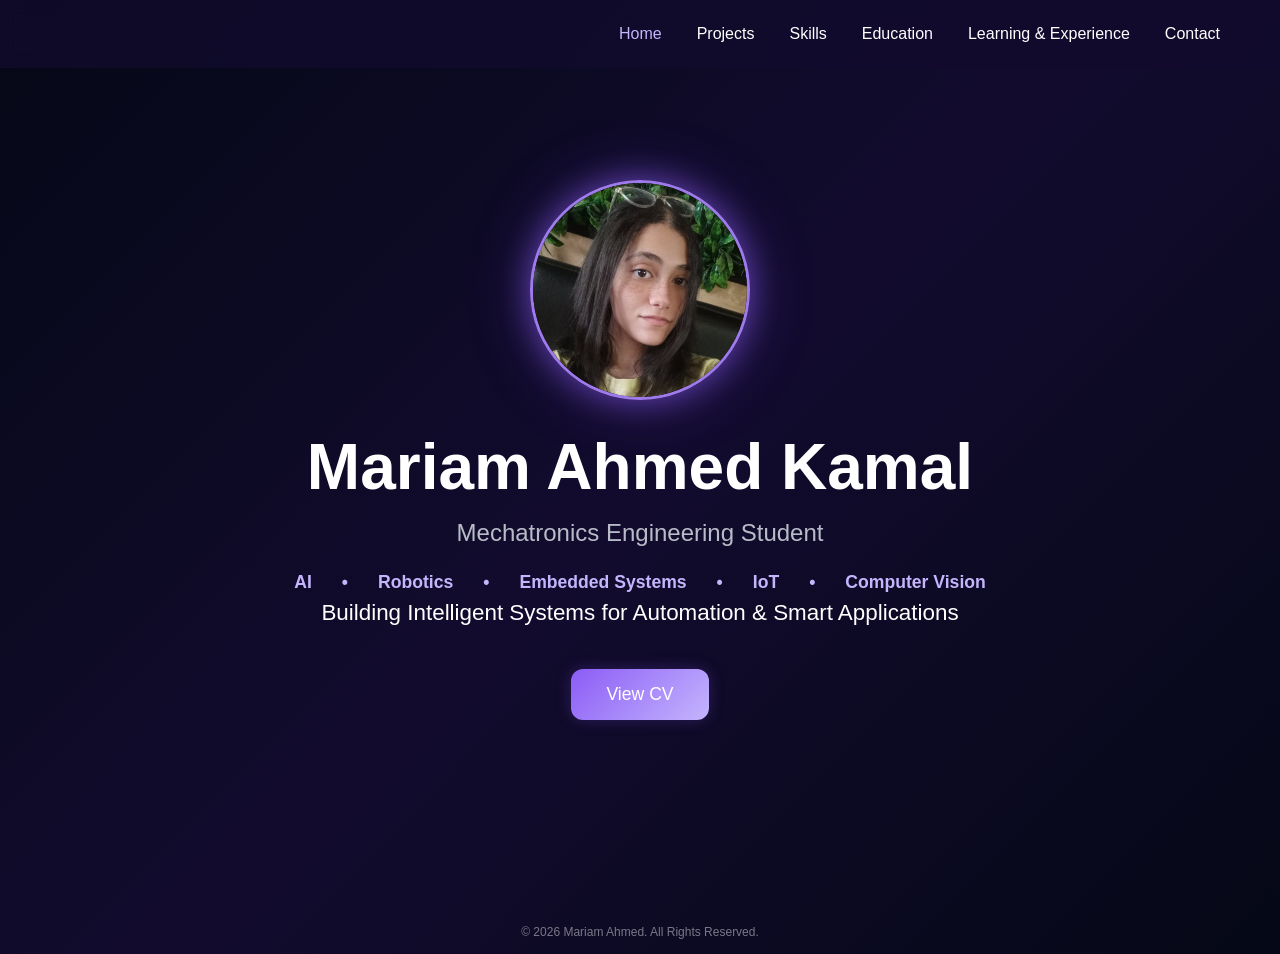
==== index.html @ 73816cff "Initial portfolio upload" ====
<!DOCTYPE html>
<html lang="en">

<head>
    <meta charset="UTF-8">
    <meta name="viewport" content="width=device-width, initial-scale=1.0">
    <title>Mariam Ahmed</title>

    <link rel="stylesheet" href="style.css">
</head>

<body>
    <nav class="navbar">

        <div class="menu-toggle">
            ☰
        </div>

        <ul class="nav-links">

            <li><a class="active" href="index.html">Home</a></li>
            <li><a href="projects.html">Projects</a></li>
            <li><a href="skills.html">Skills</a></li>
            <li><a href="education.html">Education</a></li>
            <li><a href="learning.html">Learning & Experience</a></li>
            <li><a href="contact.html">Contact</a></li>

        </ul>

    </nav>
    <section class="hero" id="home">

        <img src="images/profile.jpg" alt="Mariam Ahmed" class="profile-img">

        <h1>Mariam Ahmed Kamal</h1>

        <h2>Mechatronics Engineering Student</h2>

        <div class="tags">
            <span>AI</span>
            <span>•</span>

            <span>Robotics</span>
            <span>•</span>

            <span>Embedded Systems</span>
            <span>•</span>

            <span>IoT</span>
            <span>•</span>

            <span>Computer Vision</span>
        </div>
        <p>
            Building Intelligent Systems
            for Automation & Smart Applications
        </p>

        <a href="Mariam-Ahmed-CV.pdf" target="_blank" class="btn">
            View CV
        </a>

    </section>

    <script src="script.js"></script>

    <footer>
        <p>© 2026 Mariam Ahmed. All Rights Reserved.</p>
    </footer>
    
</body>

</html>
---- style.css ----
* {
    margin: 0;
    padding: 0;
    box-sizing: border-box;
}

:root {

    /* Main Theme */

    --primary: #8b5cf6;
    --primary-light: #c4b5fd;

    /* Glow */

    --primary-border: #9f7aea;

    --primary-glow-strong: rgba(139, 92, 246, .55);
    --primary-glow-medium: rgba(139, 92, 246, .35);
    --primary-glow-soft: rgba(139, 92, 246, .22);

    /* Background */

    --bg1: #050816;
    --bg2: #120b2e;

    /* Cards */

    --card-bg: rgba(255, 255, 255, 0.03);
    --card-border: rgba(167, 139, 250, .25);

    /* Text */

    --text: #ffffff;
    --text-secondary: #b8bcc8;
}

html {
    scroll-behavior: smooth;
}

body {

    background: linear-gradient(135deg,
            var(--bg1),
            var(--bg2),
            var(--bg1));

    color: var(--text);

    font-family: Arial, sans-serif;
}

/* ================= HOME ================= */

.hero {

    min-height: 100vh;

    display: flex;

    flex-direction: column;

    justify-content: center;

    align-items: center;

    text-align: center;

    padding: 40px;
}

.profile-img {

    width: 220px;

    height: 220px;

    object-fit: cover;

    object-position: center top;

    border-radius: 50%;

    margin-bottom: 30px;

    border: 3px solid var(--primary-border);

    box-shadow:
        0 0 30px var(--primary-glow-strong),
        0 0 60px var(--primary-glow-medium);
}

.hero h1 {

    font-size: 4rem;

    margin-bottom: 15px;
}

.hero h2 {

    color: var(--text-secondary);

    font-weight: 500;

    margin-bottom: 25px;
}

.tags {

    display: flex;

    justify-content: center;

    gap: 30px;

    flex-wrap: wrap;
}

.tags span {

    color: var(--primary-light);

    font-weight: 600;

    font-size: 1.1rem;
}

.hero p {

    font-size: 1.4rem;

    max-width: 700px;

    margin-bottom: 35px;

    line-height: 1.8;
}

/* ================= BUTTON ================= */

.btn {

    text-decoration: none;

    background: linear-gradient(135deg,
            var(--primary),
            var(--primary-light));

    color: white;

    padding: 15px 35px;

    border-radius: 12px;

    font-size: 1.1rem;

    box-shadow:
        0 0 15px rgba(139, 92, 246, .25);

    transition: 0.3s;
}

.btn:hover {

    transform: translateY(-4px);

    box-shadow:
        0 0 25px rgba(139, 92, 246, .45);
}

/* ================= NAVBAR ================= */

.navbar {

    position: fixed;

    top: 0;

    left: 0;

    width: 100%;

    display: flex;

    justify-content: flex-end;

    padding: 25px 60px;

    background: rgba(18, 11, 46, 0.75);

    backdrop-filter: blur(10px);

    z-index: 1000;
}

.nav-links {

    display: flex;

    list-style: none;

    gap: 35px;
}

.nav-links a {

    text-decoration: none;

    color: white;

    font-size: 1rem;

    transition: 0.3s;
}

.nav-links a:hover {

    color: var(--primary-light);
}

.active {
    color: var(--primary-light) !important;
}

/* ================= EDUCATION ================= */

.education-page {

    min-height: 100vh;

    padding-top: 140px;

    text-align: center;
}

.education-page h1 {

    color: var(--primary-light);

    font-size: 3.5rem;

    margin-bottom: 50px;

    text-shadow:
        0 0 18px rgba(139, 92, 246, .35);
}

.education-card {

    width: min(800px, 90%);

    margin: auto;

    padding: 50px;

    border-radius: 20px;

    background: var(--card-bg);

    border: 1px solid var(--card-border);

    box-shadow:
        0 0 45px rgba(139, 92, 246, .20);

    transition: 0.3s;
}

.education-card:hover {

    transform: translateY(-5px);

    box-shadow:
        0 0 55px rgba(139, 92, 246, .28);
}

.education-card h2 {

    font-size: 2.5rem;

    margin-bottom: 25px;
}

.education-card p {

    color: var(--text-secondary);

    font-size: 1.2rem;

    margin-bottom: 15px;
}

.degree {

    color: var(--primary-light);

    font-weight: 600;

    font-size: 1.3rem;
}

/* ================= SKILLS ================= */

.skills-page {

    padding-top: 140px;

    padding-bottom: 80px;

    width: min(1200px, 90%);

    margin: auto;
}

.skills-page h1 {

    text-align: center;

    color: var(--primary-light);

    font-size: 3rem;

    margin-bottom: 40px;

    text-shadow:
        0 0 18px rgba(139, 92, 246, .35);
}

.skills-grid {

    display: grid;

    grid-template-columns: repeat(auto-fit, minmax(450px, 1fr));

    gap: 30px;
}

.skill-card {

    background: var(--card-bg);

    border: 1px solid var(--card-border);

    border-radius: 20px;

    padding: 35px;

    box-shadow:
        0 0 30px rgba(139, 92, 246, .15);

    transition: .3s;
}

.skill-card:hover {

    transform: translateY(-5px);

    box-shadow:
        0 0 45px rgba(139, 92, 246, .25);
}

.skill-card h2 {

    color: var(--primary-light);

    margin-bottom: 25px;

    font-size: 1.5rem;
}

.skill-tags {

    display: flex;

    flex-wrap: wrap;

    gap: 12px;
}

.skill-tags span {

    background: rgba(139, 92, 246, .12);

    border: 1px solid rgba(139, 92, 246, .25);

    color: var(--primary-light);

    padding: 10px 16px;

    border-radius: 999px;

    font-size: .95rem;

    transition: .3s;
}

.skill-tags span:hover {

    transform: translateY(-3px);

    background: rgba(139, 92, 246, .25);

    box-shadow:
        0 0 15px rgba(139, 92, 246, .35);

}

/* ================= CONTACT ================= */

.contact-page {

    min-height: 100vh;

    padding-top: 140px;

    width: min(1200px, 90%);

    margin: auto;

    text-align: center;
}

.contact-page h1 {

    color: var(--primary-light);

    font-size: 3rem;

    margin-bottom: 50px;

    text-shadow:
        0 0 18px rgba(139, 92, 246, .35);
}

.contact-grid {

    display: grid;

    grid-template-columns: repeat(3, 1fr);

    gap: 30px;

    max-width: 1100px;

    margin: auto;
}

.contact-card {

    min-height: 170px;

    background: var(--card-bg);

    border: 1px solid var(--card-border);

    border-radius: 20px;

    padding: 35px;

    box-shadow:
        0 0 30px rgba(139, 92, 246, .15);

    transition: .3s;
}

.contact-card:hover {

    transform: translateY(-5px);

    box-shadow:
        0 0 45px rgba(139, 92, 246, .25);
}

.contact-card h2 {

    color: var(--primary-light);

    margin-bottom: 15px;
}

.contact-card p {

    color: var(--text-secondary);

    font-size: 1rem;
}

.contact-card {
    text-decoration: none;
    color: white;
}

.contact-title {

    display: flex;

    justify-content: center;

    align-items: center;

    gap: 12px;

    margin-bottom: 20px;
}

.contact-title i {

    color: var(--primary-light);

    font-size: 1.5rem;
}

.contact-title h2 {

    margin: 0;

    color: var(--primary-light);
}

.contact-card a {

    color: var(--primary-light);

    text-decoration: underline;

    text-decoration-color: var(--primary);

    transition: .3s;
}

.contact-card a:hover {

    color: white;

    text-shadow:
        0 0 10px rgba(139, 92, 246, .5);
}

.contact-card:hover .contact-title i {

    transform: scale(1.1);

    transition: .3s;
}

/* ================= LEARNING ================= */

.learning-page {

    padding-top: 140px;

    padding-bottom: 80px;

    width: min(1200px, 90%);

    margin: auto;
}

.learning-page h1 {

    text-align: center;

    color: var(--primary-light);

    font-size: 3rem;

    margin-bottom: 15px;

    text-shadow:
        0 0 18px rgba(139, 92, 246, .35);
}

.learning-subtitle {

    text-align: center;

    color: var(--text-secondary);

    font-size: 1.05rem;

    margin-bottom: 50px;
}

.learning-grid {

    display: grid;

    grid-template-columns: repeat(auto-fit, minmax(320px, 1fr));

    gap: 30px;
}

.learning-card {

    background: var(--card-bg);

    border: 1px solid var(--card-border);

    border-radius: 20px;

    padding: 30px;

    min-height: 180px;

    box-shadow:
        0 0 30px rgba(139, 92, 246, .15);

    transition: .3s;
}

.learning-card:hover {

    transform: translateY(-5px);

    box-shadow:
        0 0 45px rgba(139, 92, 246, .25);
}

.learning-card h2 {

    color: var(--primary-light);

    font-size: 1.4rem;

    margin-bottom: 15px;
}

.learning-card p {

    color: var(--text-secondary);

    margin-bottom: 10px;
}

.provider {

    color: white !important;

    font-weight: 600;
}

.status {

    display: inline-block;

    margin-top: 10px;

    padding: 10px 14px;

    border-radius: 999px;

    background: rgba(139, 92, 246, .12);

    border: 1px solid rgba(139, 92, 246, .25);

    color: var(--primary-light);

    font-size: .9rem;
}

/* ================= PROJECTS ================= */

.projects-page {

    padding-top: 140px;

    width: min(1300px, 90%);

    margin: auto;

    padding-bottom: 80px;
}

.projects-page h1 {

    text-align: center;

    color: var(--primary-light);

    font-size: 3rem;

    margin-bottom: 50px;
}

.projects-grid {

    display: grid;

    grid-template-columns: repeat(auto-fit, minmax(350px, 1fr));

    gap: 30px;
}

.project-card {

    background: var(--card-bg);

    border: 1px solid var(--card-border);

    border-radius: 20px;

    overflow: hidden;

    box-shadow:
        0 0 30px rgba(139, 92, 246, .15);

    transition: .3s;
}

.project-card:hover {

    transform: translateY(-8px);

    box-shadow:
        0 0 45px rgba(139, 92, 246, .25);
}

.project-image {
    height: 280px;

    display: flex;
    justify-content: center;
    align-items: center;

    overflow: hidden;

    border-top-left-radius: 20px;
    border-top-right-radius: 20px;
}

.project-image img {
    width: 100%;
    height: 100%;

    object-fit: cover;
}

.project-card:hover img {

    transform: scale(1.08);
}

.project-content {

    padding: 25px;
}

.project-content h2 {

    color: var(--primary-light);

    margin-bottom: 18px;

    font-size: 1.4rem;
}

.project-content p {

    color: var(--text-secondary);

    margin-bottom: 25px;

    line-height: 1.8;
}

.project-tags {
    display: flex;

    flex-wrap: wrap;

    gap: 10px;

    margin-top: 20px;

    margin-bottom: 30px;
}

.project-tags span {

    background: rgba(139, 92, 246, .12);

    border: 1px solid rgba(139, 92, 246, .25);

    color: var(--primary-light);

    padding: 8px 14px;

    border-radius: 999px;

    font-size: .9rem;
}

.project-image {
    overflow: hidden;

    border-top-left-radius: 20px;

    border-top-right-radius: 20px;
}

.project-card:hover .project-image img {

    transform: scale(1.05);
}

.project-image img {

    transition: .4s;
}

.project-card .btn {

    display: inline-block;

    padding: 12px 28px;

    font-size: 1rem;

    border-radius: 12px;
}

/* ================= PROJECT DETAILS ================= */

.project-details {

    padding-top: 140px;
    padding-bottom: 80px;

    width: min(1100px, 90%);
    margin: auto;

}

.project-hero {

    text-align: center;
    margin-bottom: 60px;

}

.project-hero img {

    width: 100%;
    max-height: 500px;

    object-fit: cover;

    border-radius: 20px;

    border: 1px solid var(--card-border);

    box-shadow:
        0 0 35px rgba(139, 92, 246, .20);

    margin-bottom: 30px;

}

.project-hero h1 {

    color: var(--primary-light);

    font-size: 3rem;

    margin-bottom: 20px;

}

.project-section {

    background: var(--card-bg);

    border: 1px solid var(--card-border);

    border-radius: 20px;

    padding: 30px;

    margin-bottom: 30px;

}

.project-section h2 {

    color: var(--primary-light);

    margin-bottom: 20px;

}

.project-section p,
.project-section li {

    color: var(--text-secondary);

    line-height: 1.9;

}

.project-section ul {

    padding-left: 20px;

}

/* ================= GALLERY ================= */

.gallery-grid {

    display: grid;

    grid-template-columns: repeat(auto-fit, minmax(280px, 1fr));

    gap: 20px;

    margin-top: 20px;
}

.gallery-grid img {

    width: 100%;

    height: 220px;

    object-fit: cover;

    border-radius: 15px;

    border: 1px solid var(--card-border);

    transition: .3s;
}

.gallery-grid img:hover {

    transform: scale(1.03);

    box-shadow:
        0 0 25px rgba(139, 92, 246, .25);
}

.gallery-card {

    background: rgba(255, 255, 255, .03);

    border: 1px solid var(--card-border);

    border-radius: 18px;

    overflow: hidden;

    text-align: center;

    transition: .3s;
}

.gallery-card:hover {
    transform: translateY(-5px);
    box-shadow: 0 0 25px rgba(139, 92, 246, .25);
}

.gallery-card p {

    padding: 15px;

    color: var(--text-secondary);

}

/* ================= GALLERY (another version) ================= */

.medical-gallery {

    display: grid;

    grid-template-columns: repeat(4, 1fr);

    gap: 20px;

    margin-top: 20px;

}

/* For Mobile (responsive design) */

@media (max-width: 768px) {

    .medical-gallery {

        grid-template-columns: 1fr;

    }

}

.medical-gallery .gallery-card {


    background: rgba(255, 255, 255, 0.03);

    border: 1px solid var(--card-border);

    border-radius: 18px;

    overflow: hidden;

    display: flex;

    flex-direction: column;

    transition: 0.3s;

}

.medical-gallery .gallery-card:hover {

    transform: translateY(-5px);

    box-shadow: 0 0 25px rgba(139, 92, 246, 0.25);

}

.medical-gallery .gallery-card img {

    width: 100%;

    height: 350px;

    object-fit: cover;

    display: block;
}

.project-shot img {

    height: 350px;

    object-fit: cover;
}

.mobile-shot img {

    height: 350px;

    object-fit: contain;

    background: #0b0220;
}

.medical-gallery .gallery-card p {

    padding: 15px;

    text-align: center;

    color: var(--text-secondary);

}

/*==================station==================*/

.ev-hero img {

    width: 70%;

    max-width: 800px;

    height: 420px;

    object-fit: cover;

    display: block;

    margin: 0 auto 30px;
}

.ev-gallery {

    max-width: 500px;

    margin-top: 20px;

}

.ev-gallery img {

    width: 100%;

    height: 350px;

    object-fit: cover;

}

/*===================Delta Robot Gallery===================*/

.project-hero img.delta-hero {

    width: 85%;

    max-width: 800px;

    height: 380px;

    object-fit: contain;

    display: block;

    margin: 0 auto 30px;

    background: #0b0220;

}

.delta-gallery {

    max-width: 400px;

    margin-top: 20px;

}

.delta-gallery img {

    width: 100%;

    height: 400px;

    object-fit: cover;

}

/*===================Vehicle Fault Gallery===================*/

.vehicle-gallery {

    max-width: 420px;

    margin-top: 20px;

}

.vehicle-gallery img {

    width: 100%;

    height: 320px;

    object-fit: contain;

    background: #0b0220;

}

/*==================== Parking Gallery ====================*/

.parking-gallery {

    max-width: 390px;

    margin-top: 20px;

}

.parking-gallery img {

    width: 100%;

    height: 270px;

    object-fit: contain;

    background: #0b0220;

}

/*==================== Smart Home Gallery ====================*/

.smart-home-gallery {

    max-width: 300px;

    margin-top: 20px;

}

.smart-home-gallery img {

    width: 100%;

    height: 270px;

    object-fit: contain;

    background: #0b0220;

}

/*==================== Dual Stopwatch Gallery ====================*/

.dual-stopwatch-gallery {

    max-width: 295px;

    margin-top: 20px;

}

.dual-stopwatch-gallery img {

    width: 100%;

    height: 200px;

    object-fit: contain;

    background: #0b0220;

}

/*==================== Student System Gallery ====================*/

.student-hero img {

    width: 85%;

    max-width: 800px;

    height: 380px;

    object-fit: contain;

    display: block;

    margin: 0 auto 30px;

    background: #0b0220;

}

.student-gallery {

    display: grid;

    grid-template-columns: repeat(auto-fit, minmax(280px, 1fr));

    gap: 20px;

    margin-top: 20px;

}

.student-gallery .gallery-card img {

    width: 100%;

    height: 220px;

    object-fit: contain;

    background: #0b0220;

}

/* ======================================= RESPONSIVE DESIGN======================================= */

@media (max-width: 992px) {

    .skills-grid {
        grid-template-columns: repeat(auto-fit, minmax(320px, 1fr));
    }

    .contact-grid {
        grid-template-columns: repeat(2, 1fr);
    }

    .projects-grid {
        grid-template-columns: repeat(auto-fit, minmax(300px, 1fr));
    }

    .hero h1 {
        font-size: 3.2rem;
    }

    .navbar {
        padding: 20px 30px;
    }

    .nav-links {
        gap: 20px;
    }

}

@media (max-width: 768px) {

    .navbar {
        padding: 15px 10px;
        justify-content: center;
    }

    .nav-links {
        gap: 12px;
        flex-wrap: wrap;
        justify-content: center;
    }

    .nav-links a {
        font-size: 0.9rem;
    }

    .hero {
        padding: 120px 20px 50px;
    }

    .profile-img {
        width: 180px;
        height: 180px;
    }

    .hero h1 {
        font-size: 3rem;
    }

    .hero h2 {
        font-size: 1.5rem;
    }

    .hero p {
        font-size: 1.1rem;
    }

    .contact-grid {
        grid-template-columns: 1fr;
    }

    .contact-page h1 {
        font-size: 2.4rem;
    }

    .education-page h1 {
        font-size: 2.5rem;
    }

    .education-card {
        padding: 30px;
    }

    .education-card h2 {
        font-size: 2rem;
    }

    .skills-grid {
        grid-template-columns: 1fr;
    }

    .projects-grid {
        grid-template-columns: 1fr;
    }

    .project-hero h1 {
        font-size: 2.2rem;
    }

    .project-section {
        padding: 20px;
    }

    .learning-grid {
        grid-template-columns: 1fr;
    }

    .learning-card {
        min-height: auto;
    }

    .contact-grid {
        grid-template-columns: 1fr;
    }

    .contact-card {
        width: 100%;
    }

    .learning-card,
    .contact-card {
        padding: 25px;
    }

    .learning-card h2,
    .contact-card h2 {
        font-size: 1.8rem;
    }

    .learning-card p,
    .contact-card p {
        font-size: 1rem;
    }

}

@media (max-width: 480px) {

    .hero h1 {
        font-size: 2.5rem;
    }

    .education-page h1,
    .skills-page h1,
    .learning-page h1,
    .contact-page h1,
    .projects-page h1 {
        font-size: 2.4rem;
    }

    .project-hero h1 {
        font-size: 2rem;
    }

    .hero h2 {
        font-size: 1.25rem;
    }

    .hero p {
        font-size: 1rem;
    }

    .tags span {
        font-size: 1rem;
    }

    .contact-card {
        padding: 20px;
        min-height: 140px;
    }

    .contact-title {
        margin-bottom: 12px;
    }

    .contact-title h2 {
        font-size: 1.2rem;
    }

    .contact-card p,
    .contact-card a {
        font-size: 0.85rem;
    }


}

.menu-toggle {
    display: none;
}

@media (max-width: 768px) {

    .menu-toggle {

        display: block;

        color: white;

        font-size: 2rem;

        cursor: pointer;

        position: absolute;

        right: 20px;

        top: 15px;

        z-index: 1001;
    }

    .nav-links {
        display: none;
    }

    .nav-links.show {
        display: flex;
        flex-direction: column;

        position: absolute;
        top: 70px;
        right: 20px;

        background: #0b0430;
        padding: 15px;

        border-radius: 12px;
        gap: 15px;
    }

}

@media (max-width: 480px){

    .contact-page h1,
    .learning-page h1,
    .projects-page h1,
    .skills-page h1,
    .education-page h1{
        font-size: 3rem;
    }

}

footer {
    text-align: center;
    padding: 15px 0;
    margin-top: 10px;
}

footer p {
    color: rgba(255,255,255,0.45);
    font-size: 0.75rem;
}

html,
body {
    overflow-x: hidden;
}
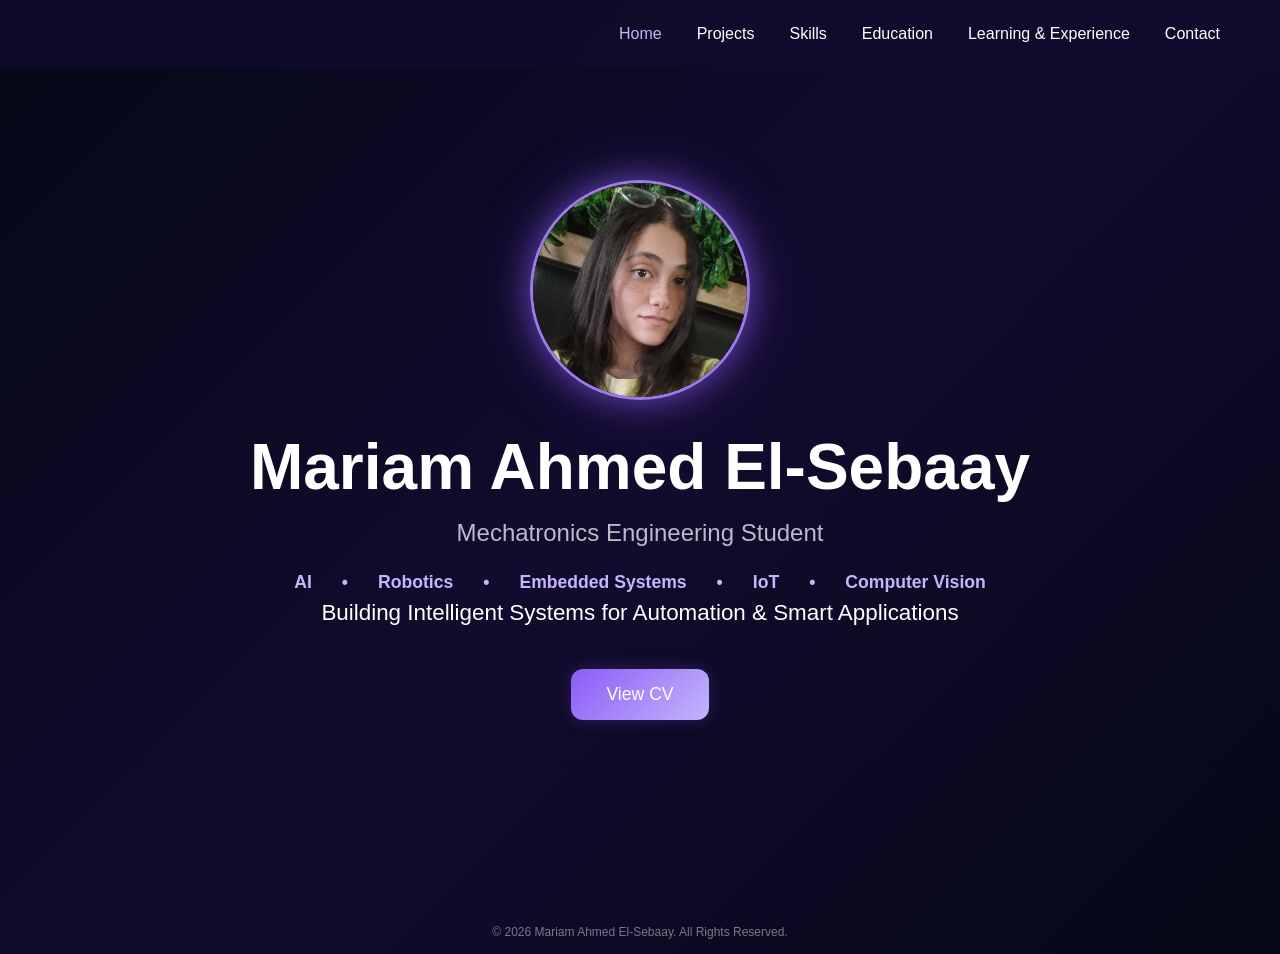
==== commit 63547b04: "Updated name to Mariam Ahmed El-Sebaay" ====
--- a/index.html
+++ b/index.html
@@ -32,7 +32,7 @@
 
         <img src="images/profile.jpg" alt="Mariam Ahmed" class="profile-img">
 
-        <h1>Mariam Ahmed Kamal</h1>
+        <h1>Mariam Ahmed El-Sebaay</h1>
 
         <h2>Mechatronics Engineering Student</h2>
 
@@ -65,9 +65,9 @@
     <script src="script.js"></script>
 
     <footer>
-        <p>© 2026 Mariam Ahmed. All Rights Reserved.</p>
+        <p>© 2026 Mariam Ahmed El-Sebaay. All Rights Reserved.</p>
     </footer>
-    
+
 </body>
 
 </html>
